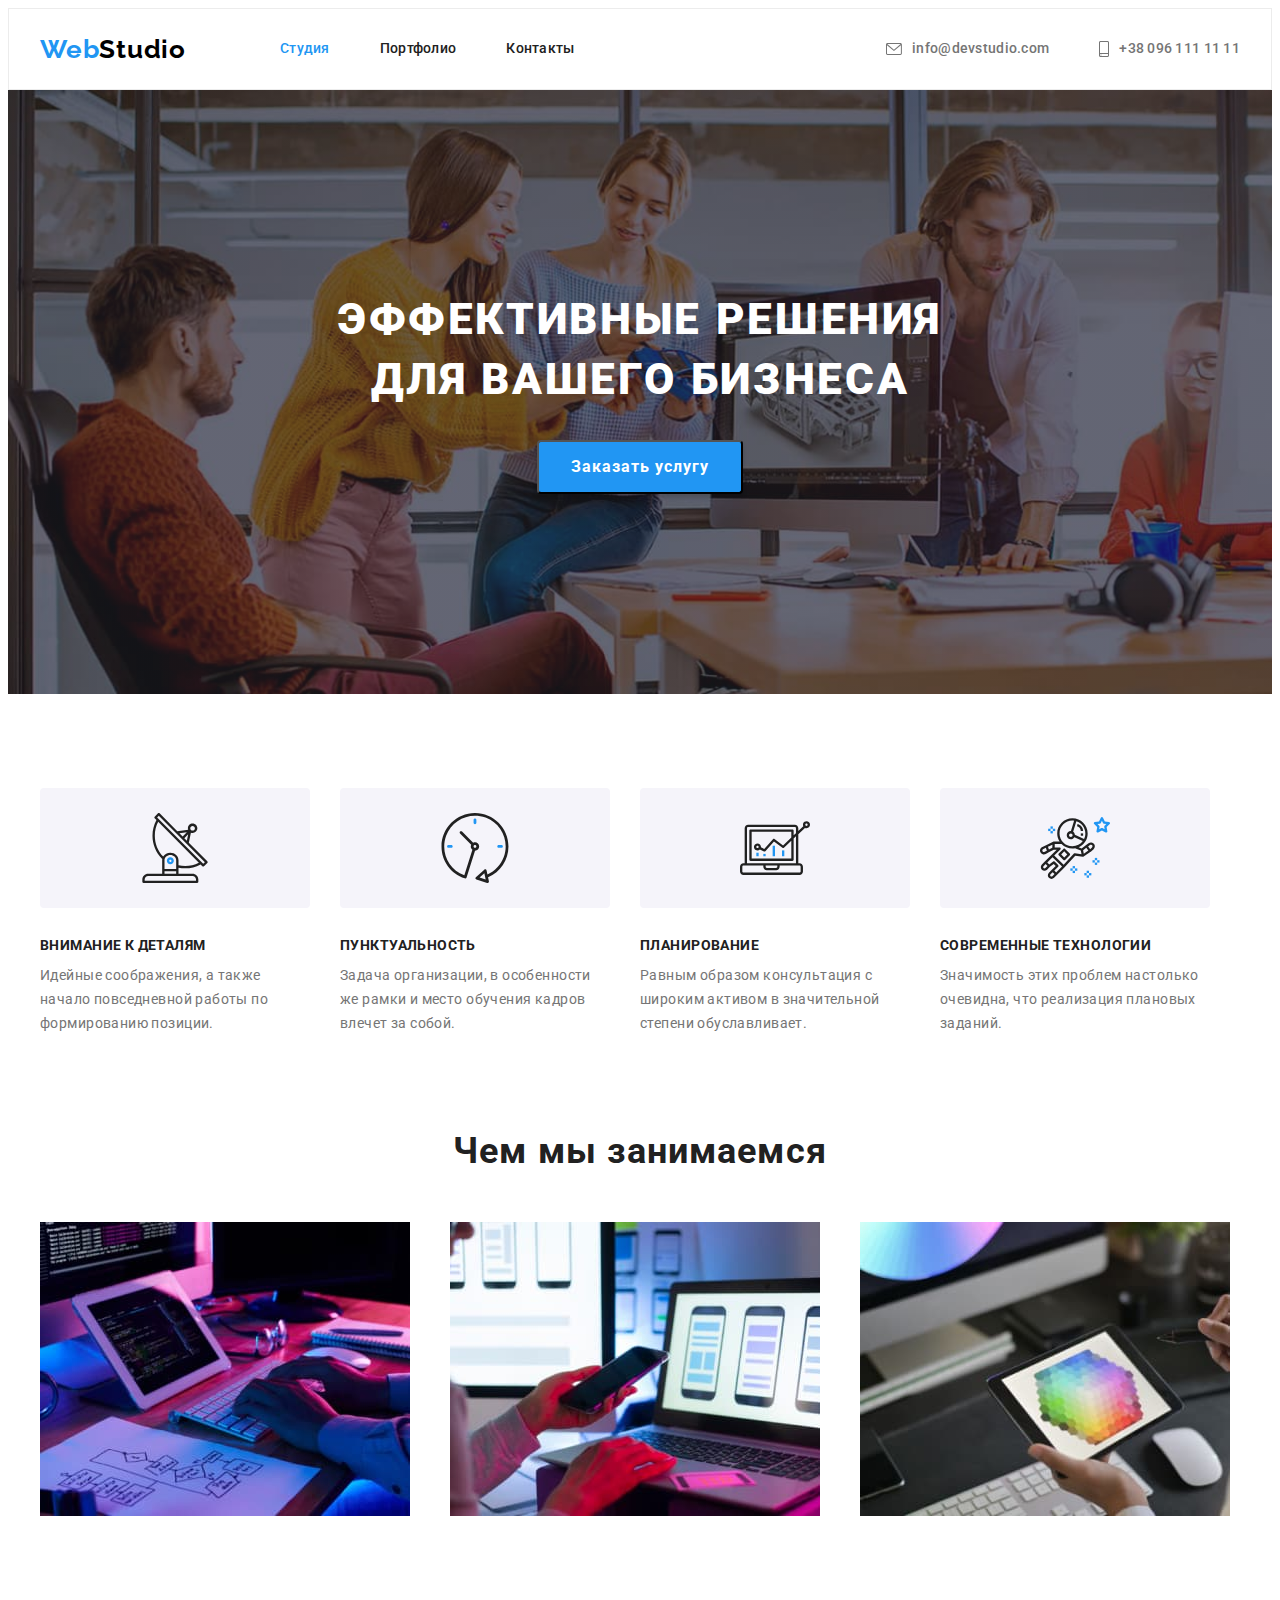
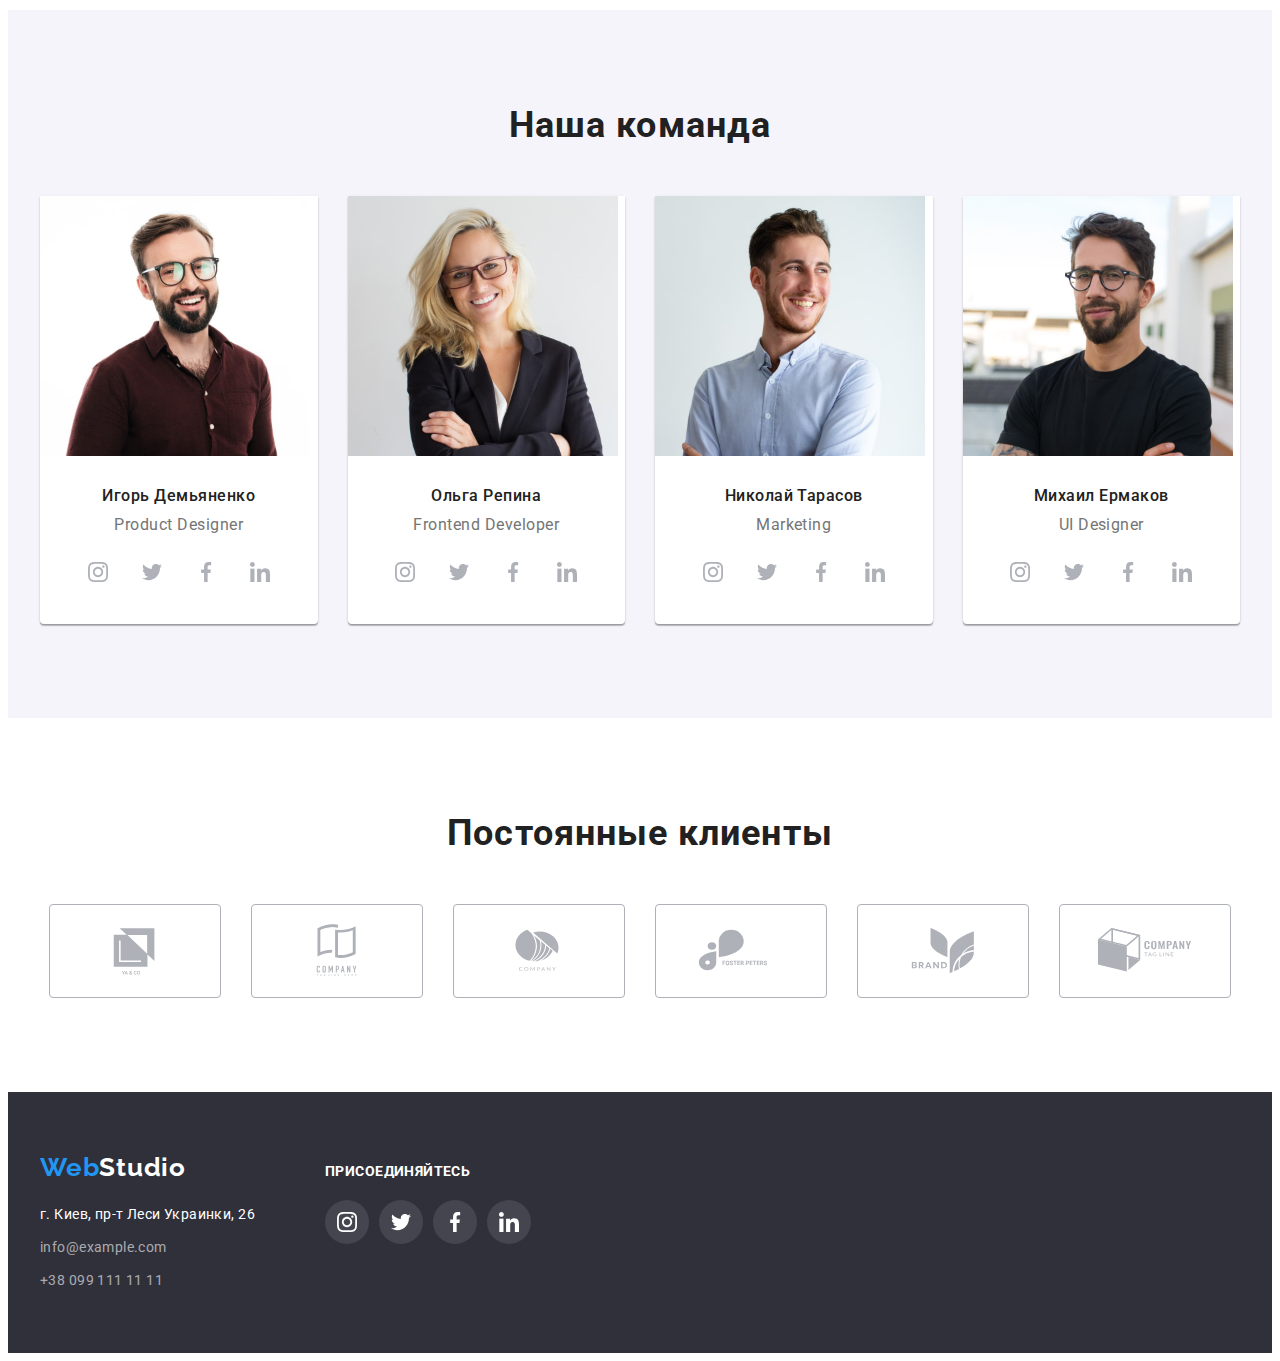
==== index.html @ 255f809b "start" ====
<!DOCTYPE html>
<html lang="ru">
    <head>
        <meta charset="UTF-8" />
        <meta http-equiv="X-UA-Compatible" content="IE=edge" />
        <meta name="viewport" content="width=device-width, initial-scale=1.0" />
        <title>Web Studio</title>
        <link rel="preconnect" href="https://fonts.googleapis.com" />
        <link rel="preconnect" href="https://fonts.gstatic.com" crossorigin />
        <link
            href="https://fonts.googleapis.com/css2?family=Raleway:wght@700&family=Roboto:wght@400;500;700;900&display=swap"
            rel="stylesheet"
        />
        <link
            rel="stylesheet"
            href="https://cdnjs.cloudflare.com/ajax/libs/modern-normalize/1.1.0/modern-normalize.min.css"
            integrity="sha512-wpPYUAdjBVSE4KJnH1VR1HeZfpl1ub8YT/NKx4PuQ5NmX2tKuGu6U/JRp5y+Y8XG2tV+wKQpNHVUX03MfMFn9Q=="
            crossorigin="anonymous"
            referrerpolicy="no-referrer"
        />
        <link rel="stylesheet" href="./css/styles.css" />
    </head>
    <body>
        <header class="header-page">
            <div class="container header-container">
                <a class="logo logo-header link" href="" lang="en"
                    ><span class="logo logo-accent">Web</span>Studio</a
                >
                <nav class="navigation">
                    <ul class="nav-list list">
                        <li class="nav-item">
                            <a class="nav-link current link" href="">Студия</a>
                        </li>
                        <li class="nav-item">
                            <a class="nav-link link" href="./portfolio.html">Портфолио</a>
                        </li>
                        <li class="nav-item"><a class="nav-link link" href="">Контакты</a></li>
                    </ul>
                </nav>
                <ul class="tel-mail list">
                    <li class="tel-mail-item">
                        <a class="tel-mail-link link" href="mailto:info@devstudio.com">
                            <svg class="tel-mail-icon" width="16" height="12">
                                <use href="./images/icons/sprite.svg#email"></use>
                            </svg>
                            info@devstudio.com
                        </a>
                    </li>
                    <li class="tel-mail-item">
                        <a class="tel-mail-link link" href="tel:+380961111111">
                            <svg class="tel-mail-icon" width="10" height="16">
                                <use href="./images/icons/sprite.svg#phone"></use>
                            </svg>
                            +38 096 111 11 11</a
                        >
                    </li>
                </ul>
            </div>
        </header>
        <main>
            <section class="hero">
                <div class="container">
                    <h1 class="hero-title">
                        Эффективные решения <br />
                        для вашего бизнеса
                    </h1>
                    <button class="hero-btn" type="button">Заказать услугу</button>
                </div>
            </section>
            <section class="benefits">
                <div class="container">
                    <h2 class="benefits-title visually-hidden">Наши преимущества</h2>
                    <ul class="benefits-list list">
                        <li class="benefits-item">
                            <div class="benefits-wrap">
                                <svg class="benefits-icon" width="70" height="70">
                                    <use href="./images/icons/sprite.svg#antenna"></use>
                                </svg>
                            </div>
                            <h3 class="benefits-subtitle">Внимание к деталям</h3>
                            <p class="benefits-text">
                                Идейные соображения, а также начало повседневной работы по
                                формированию позиции.
                            </p>
                        </li>
                        <li class="benefits-item">
                            <div class="benefits-wrap">
                                <svg class="benefits-icon" width="70" height="70">
                                    <use href="./images/icons/sprite.svg#clock"></use>
                                </svg>
                            </div>
                            <h3 class="benefits-subtitle">Пунктуальность</h3>
                            <p class="benefits-text">
                                Задача организации, в особенности же рамки и место обучения кадров
                                влечет за собой.
                            </p>
                        </li>
                        <li class="benefits-item">
                            <div class="benefits-wrap">
                                <svg class="benefits-icon" width="70" height="70">
                                    <use href="./images/icons/sprite.svg#diagram"></use>
                                </svg>
                            </div>
                            <h3 class="benefits-subtitle">Планирование</h3>
                            <p class="benefits-text">
                                Равным образом консультация с широким активом в значительной степени
                                обуславливает.
                            </p>
                        </li>
                        <li class="benefits-item">
                            <div class="benefits-wrap">
                                <svg class="benefits-icon" width="70" height="70">
                                    <use href="./images/icons/sprite.svg#astronaut"></use>
                                </svg>
                            </div>
                            <h3 class="benefits-subtitle">Современные технологии</h3>
                            <p class="benefits-text">
                                Значимость этих проблем настолько очевидна, что реализация плановых
                                заданий.
                            </p>
                        </li>
                    </ul>
                </div>
            </section>
            <section class="services section">
                <div class="container">
                    <h2 class="title">Чем мы занимаемся</h2>
                    <ul class="services-list list">
                        <li class="services-item">
                            <img
                                class="services-img"
                                src="./images/main-page/what-we-do-1.jpg"
                                alt="ввод текста на клавиатуре"
                                width="370"
                                height="294"
                            />
                        </li>
                        <li class="services-item">
                            <img
                                class="services-img"
                                src="./images/main-page/what-we-do-2.jpg"
                                alt="ноутбук и мобильный телефон"
                                width="370"
                                height="294"
                            />
                        </li>
                        <li class="services-item">
                            <img
                                class="services-img"
                                src="./images/main-page/what-we-do-3.jpg"
                                alt="цветовая палитра на планшете"
                                width="370"
                                height="294"
                            />
                        </li>
                    </ul>
                </div>
            </section>
            <section class="team section">
                <div class="container">
                    <h2 class="title">Наша команда</h2>
                    <ul class="team-list list">
                        <li class="team-item">
                            <img
                                class="team-img"
                                src="./images/main-page/team-i-demjanenko.jpg"
                                alt="Игорь Демьяненко"
                                width="270"
                                height="260"
                            />
                            <div class="team-wrap">
                                <h3 class="team-title">Игорь Демьяненко</h3>
                                <p class="team-text" lang="en">Product Designer</p>
                                <ul class="social-list list">
                                    <li class="social-item">
                                        <a class="social-link" href="">
                                            <svg class="social-icon" width="20" height="20">
                                                <use
                                                    href="./images/icons/sprite.svg#instagram"
                                                ></use>
                                            </svg>
                                        </a>
                                    </li>
                                    <li class="social-item">
                                        <a class="social-link" href="">
                                            <svg class="social-icon" width="20" height="20">
                                                <use href="./images/icons/sprite.svg#twitter"></use>
                                            </svg>
                                        </a>
                                    </li>
                                    <li class="social-item">
                                        <a class="social-link" href="">
                                            <svg class="social-icon" width="20" height="20">
                                                <use
                                                    href="./images/icons/sprite.svg#facebook"
                                                ></use>
                                            </svg>
                                        </a>
                                    </li>
                                    <li class="social-item">
                                        <a class="social-link" href="">
                                            <svg class="social-icon" width="20" height="20">
                                                <use
                                                    href="./images/icons/sprite.svg#linkedin"
                                                ></use>
                                            </svg>
                                        </a>
                                    </li>
                                </ul>
                            </div>
                        </li>
                        <li class="team-item">
                            <img
                                class="team-img"
                                src="./images/main-page/team-o-repina.jpg"
                                alt="Ольга Репина"
                                width="270"
                                height="260"
                            />
                            <div class="team-wrap">
                                <h3 class="team-title">Ольга Репина</h3>
                                <p class="team-text" lang="en">Frontend Developer</p>
                                <ul class="social-list list">
                                    <li class="social-item">
                                        <a class="social-link" href="">
                                            <svg class="social-icon" width="20" height="20">
                                                <use
                                                    href="./images/icons/sprite.svg#instagram"
                                                ></use>
                                            </svg>
                                        </a>
                                    </li>
                                    <li class="social-item">
                                        <a class="social-link" href="">
                                            <svg class="social-icon" width="20" height="20">
                                                <use href="./images/icons/sprite.svg#twitter"></use>
                                            </svg>
                                        </a>
                                    </li>
                                    <li class="social-item">
                                        <a class="social-link" href="">
                                            <svg class="social-icon" width="20" height="20">
                                                <use
                                                    href="./images/icons/sprite.svg#facebook"
                                                ></use>
                                            </svg>
                                        </a>
                                    </li>
                                    <li class="social-item">
                                        <a class="social-link" href="">
                                            <svg class="social-icon" width="20" height="20">
                                                <use
                                                    href="./images/icons/sprite.svg#linkedin"
                                                ></use>
                                            </svg>
                                        </a>
                                    </li>
                                </ul>
                            </div>
                        </li>
                        <li class="team-item">
                            <img
                                class="team-img"
                                src="./images/main-page/team-n-tarasov.jpg"
                                alt="Николай Тарасов"
                                width="270"
                                height="260"
                            />
                            <div class="team-wrap">
                                <h3 class="team-title">Николай Тарасов</h3>
                                <p class="team-text" lang="en">Marketing</p>
                                <ul class="social-list list">
                                    <li class="social-item">
                                        <a class="social-link" href="">
                                            <svg class="social-icon" width="20" height="20">
                                                <use
                                                    href="./images/icons/sprite.svg#instagram"
                                                ></use>
                                            </svg>
                                        </a>
                                    </li>
                                    <li class="social-item">
                                        <a class="social-link" href="">
                                            <svg class="social-icon" width="20" height="20">
                                                <use href="./images/icons/sprite.svg#twitter"></use>
                                            </svg>
                                        </a>
                                    </li>
                                    <li class="social-item">
                                        <a class="social-link" href="">
                                            <svg class="social-icon" width="20" height="20">
                                                <use
                                                    href="./images/icons/sprite.svg#facebook"
                                                ></use>
                                            </svg>
                                        </a>
                                    </li>
                                    <li class="social-item">
                                        <a class="social-link" href="">
                                            <svg class="social-icon" width="20" height="20">
                                                <use
                                                    href="./images/icons/sprite.svg#linkedin"
                                                ></use>
                                            </svg>
                                        </a>
                                    </li>
                                </ul>
                            </div>
                        </li>
                        <li class="team-item">
                            <img
                                class="team-img"
                                src="./images/main-page/team-m-ermakov.jpg"
                                alt="Михаил Ермаков"
                                width="270"
                                height="260"
                            />
                            <div class="team-wrap">
                                <h3 class="team-title">Михаил Ермаков</h3>
                                <p class="team-text" lang="en">UI Designer</p>
                                <ul class="social-list list">
                                    <li class="social-item">
                                        <a class="social-link" href="">
                                            <svg class="social-icon" width="20" height="20">
                                                <use
                                                    href="./images/icons/sprite.svg#instagram"
                                                ></use>
                                            </svg>
                                        </a>
                                    </li>
                                    <li class="social-item">
                                        <a class="social-link" href="">
                                            <svg class="social-icon" width="20" height="20">
                                                <use href="./images/icons/sprite.svg#twitter"></use>
                                            </svg>
                                        </a>
                                    </li>
                                    <li class="social-item">
                                        <a class="social-link" href="">
                                            <svg class="social-icon" width="20" height="20">
                                                <use
                                                    href="./images/icons/sprite.svg#facebook"
                                                ></use>
                                            </svg>
                                        </a>
                                    </li>
                                    <li class="social-item">
                                        <a class="social-link" href="">
                                            <svg class="social-icon" width="20" height="20">
                                                <use
                                                    href="./images/icons/sprite.svg#linkedin"
                                                ></use>
                                            </svg>
                                        </a>
                                    </li>
                                </ul>
                            </div>
                        </li>
                    </ul>
                </div>
            </section>
            <section class="clients section">
                <div class="container">
                    <h2 class="title">Постоянные клиенты</h2>
                    <ul class="clients-list list">
                        <li class="clients-item">
                            <a class="clients-link link" href="">
                                <svg class="clients-icon" width="106" height="60">
                                    <use href="./images/icons/sprite.svg#client-1"></use>
                                </svg>
                            </a>
                        </li>
                        <li class="clients-item">
                            <a class="clients-link" href="">
                                <svg class="clients-icon" width="106" height="60">
                                    <use href="./images/icons/sprite.svg#client-2"></use>
                                </svg>
                            </a>
                        </li>
                        <li class="clients-item">
                            <a class="clients-link" href="">
                                <svg class="clients-icon" width="106" height="60">
                                    <use href="./images/icons/sprite.svg#client-3"></use>
                                </svg>
                            </a>
                        </li>
                        <li class="clients-item">
                            <a class="clients-link" href="">
                                <svg class="clients-icon" width="106" height="60">
                                    <use href="./images/icons/sprite.svg#client-4"></use>
                                </svg>
                            </a>
                        </li>
                        <li class="clients-item">
                            <a class="clients-link" href="">
                                <svg class="clients-icon" width="106" height="60">
                                    <use href="./images/icons/sprite.svg#client-5"></use>
                                </svg>
                            </a>
                        </li>
                        <li class="clients-item">
                            <a class="clients-link" href="">
                                <svg class="clients-icon" width="106" height="60">
                                    <use href="./images/icons/sprite.svg#client-6"></use>
                                </svg>
                            </a>
                        </li>
                    </ul>
                </div>
            </section>
        </main>
        <footer class="footer-page">
            <div class="container">
                <div class="logo-contacts-social">
                    <div class="logo-contacts">
                        <a class="logo logo-footer link" href="" lang="en"
                            ><span class="logo logo-accent">Web</span>Studio</a
                        >
                        <address>
                            <ul class="contacts list">
                                <li class="contacts-list">
                                    <a
                                        class="address-link link"
                                        href="https://goo.gl/maps/MPuqqHir5dcLgvQc8"
                                        target="_blank"
                                        rel="noopener noreferrer"
                                        >г. Киев, пр-т Леси Украинки, 26</a
                                    >
                                </li>
                                <li class="contacts-list">
                                    <a class="contacts-link link" href="mailto:info@example.com"
                                        >info@example.com</a
                                    >
                                </li>
                                <li class="contacts-list">
                                    <a class="contacts-link link" href="tel:+380991111111"
                                        >+38 099 111 11 11</a
                                    >
                                </li>
                            </ul>
                        </address>
                    </div>
                    <div class="social">
                        <h2 class="social-title">присоединяйтесь</h2>
                        <ul class="social-list list">
                            <li class="social-item">
                                <a class="social-link-dark" href="">
                                    <svg class="social-icon-dark" width="20" height="20">
                                        <use href="./images/icons/sprite.svg#instagram"></use>
                                    </svg>
                                </a>
                            </li>
                            <li class="social-item">
                                <a class="social-link-dark" href="">
                                    <svg class="social-icon-dark" width="20" height="20">
                                        <use href="./images/icons/sprite.svg#twitter"></use>
                                    </svg>
                                </a>
                            </li>
                            <li class="social-item">
                                <a class="social-link-dark" href="">
                                    <svg class="social-icon-dark" width="20" height="20">
                                        <use href="./images/icons/sprite.svg#facebook"></use>
                                    </svg>
                                </a>
                            </li>
                            <li class="social-item">
                                <a class="social-link-dark" href="">
                                    <svg class="social-icon-dark" width="20" height="20">
                                        <use href="./images/icons/sprite.svg#linkedin"></use>
                                    </svg>
                                </a>
                            </li>
                        </ul>
                    </div>
                </div>
            </div>
        </footer>
    </body>
</html>
---- css/styles.css ----
/* second font-family: Raleway 700*/
/* main font-family: Roboto 400 500 700 900*/

/* main color black: #212121; */
/* color white: #FFFFFF; */
/* second color grey: #757575; */
/* accent color blue: #2196F3; */
/* accent color dark blue: #188ce8; */

/* first bg-color white: #FFFFFF; */
/* second bg-color grey: #F5F4FA; */
/* third bg-color dark: #2F303A; */

:root {
    --primary-font-family: 'Roboto', sans-serif;
    --secondary-font-family: 'Raleway', sans-serif;
    --primary-text-color-theme-light: #212121;
    --secondary-text-color-theme-light: #757575;
    --primary-text-color-theme-dark: #ffffff;
    --primary-accent-color: #2196f3;
    --secondary-accent-color: #188ce8;
    --primary-background-color: #ffffff;
    --secondary-background-color-dark: #2f303a;
    --secondary-background-color-light: #f5f4fa;
}

body {
    font-family: var(--primary-font-family);
    color: var(--primary-text-color-theme-light);
    background-color: var(--primary-background-color);
}

/* ========= START RESET ========= */
h1,
h2,
h3,
h4,
h5,
h6,
p {
    margin-top: 0;
    margin-bottom: 0;
}

ul,
ol {
    margin-top: 0;
    margin-bottom: 0;
    padding-left: 0;
}

img {
    display: block;
    max-width: 100%;
    height: auto;
}

.list {
    list-style: none;
}

.link {
    text-decoration: none;
}
/* ========= END RESET ========= */

.section {
    padding-top: 94px;
    padding-bottom: 94px;
}

.container {
    width: 1200px;
    padding-left: 15px;
    padding-right: 15px;
    margin-left: auto;
    margin-right: auto;
}

/* ========= START COMPONENTS ========= */
.title {
    margin-bottom: 50px;
    font-weight: 700;
    font-size: 36px;
    line-height: 1.17;
    text-align: center;
    letter-spacing: 0.03em;
}

.visually-hidden {
    position: absolute;
    width: 1px;
    height: 1px;
    margin: -1px;
    border: 0;
    padding: 0;
    white-space: nowrap;
    clip-path: inset(100%);
    clip: rect(0000);
    overflow: hidden;
}

.logo {
    font-family: var(--secondary-font-family);
    font-weight: 700;
    font-size: 26px;
    line-height: 1.19;
    letter-spacing: 0.03em;
}

.nav-link:hover,
.nav-link:focus,
.tel-mail-link:hover,
.tel-mail-link:focus,
.address-link:hover,
.address-link:focus,
.contacts-link:hover,
.contacts-link:focus {
    color: var(--primary-accent-color);
}

.filter-projects-btn:hover,
.filter-projects-btn:focus {
    background-color: var(--primary-accent-color);
    color: var(--primary-text-color-theme-dark);
    box-shadow: 0px 3px 1px rgba(0, 0, 0, 0.1), 0px 1px 2px rgba(0, 0, 0, 0.08),
        0px 2px 2px rgba(0, 0, 0, 0.12);
}

.hero-btn:hover,
.hero-btn:focus {
    background-color: var(--secondary-accent-color);
}

.tel-mail-icon {
    margin-right: 10px;
    fill: var(--secondary-text-color-theme-light);
}

.tel-mail-link:hover .tel-mail-icon,
.tel-mail-link:focus .tel-mail-icon {
    fill: var(--primary-accent-color);
}

.social-list {
    display: flex;
    justify-content: center;
}

.social-link {
    display: flex;
    justify-content: center;
    align-items: center;
    width: 44px;
    height: 44px;
    background-color: #fff;
    border-radius: 50%;
}

.social-link-dark {
    display: flex;
    justify-content: center;
    align-items: center;
    width: 44px;
    height: 44px;
    background-color: rgba(255, 255, 255, 0.1);
    border-radius: 50%;
}

.social-item:not(:last-child) {
    margin-right: 10px;
}

.social-icon {
    fill: #afb1b8;
}

.social-icon-dark {
    fill: #fff;
}

.social-link:hover,
.social-link:focus,
.social-link-dark:hover,
.social-link-dark:focus {
    background-color: var(--primary-accent-color);
}

.social-link:hover .social-icon,
.social-link:focus .social-icon {
    fill: var(--primary-text-color-theme-dark);
}

.social-icon:hover,
.social-icon:focus {
    fill: var(--primary-accent-color);
}

/* ========= END COMPONENTS ========= */

/* ========= START LOGO ========= */
.logo-accent {
    color: var(--primary-accent-color);
}

.logo-header {
    display: block;
    padding-top: 24px;
    padding-bottom: 24px;
    margin-right: 94px;
    color: #000000;
}

.logo-footer {
    display: block;
    margin-bottom: 20px;
    color: var(--primary-text-color-theme-dark);
}
/* ========= END LOGO ========= */

/* ========= START HEADER ========= */

.header-page {
    border: 1px solid #ececec;
}

.header-container {
    display: flex;
    align-items: center;
}

.nav-list {
    display: flex;
}

.nav-list .nav-link.current {
    color: var(--primary-accent-color);
}

.nav-item:not(:last-child) {
    margin-right: 50px;
}

.nav-link {
    display: block;
    padding-top: 32px;
    padding-bottom: 32px;
    font-weight: 500;
    font-size: 14px;
    line-height: 1.14;
    letter-spacing: 0.02em;
    color: var(--primary-text-color-theme-light);
}

.tel-mail {
    display: flex;
    margin-left: auto;
}

.tel-mail-item:not(:last-child) {
    margin-right: 50px;
}

.tel-mail-link {
    display: flex;
    align-items: center;
    padding-top: 32px;
    padding-bottom: 32px;
    font-weight: 500;
    font-size: 14px;
    line-height: 1.14;
    letter-spacing: 0.02em;
    color: var(--secondary-text-color-theme-light);
}

/* ========= END HEADER ========= */

/* ========= START HERO ========= */
.hero {
    padding-top: 200px;
    padding-bottom: 200px;
    background-image: linear-gradient(rgba(47, 48, 58, 0.4), rgba(47, 48, 58, 0.4)),
        url('../images/main-page/main-img.jpg');
    background-size: cover;
    background-color: #c4c4c4;
    text-align: center;
}

.hero-title {
    margin-bottom: 30px;
    font-weight: 900;
    font-size: 44px;
    line-height: 1.36;
    letter-spacing: 0.06em;
    text-transform: uppercase;
    color: var(--primary-text-color-theme-dark);
}

.hero-btn {
    min-width: 200px;
    padding: 10px 32px;
    background: var(--primary-accent-color);
    box-shadow: 0px 4px 4px rgba(0, 0, 0, 0.15);
    border-radius: 4px;
    font-family: inherit;
    font-weight: 700;
    font-size: 16px;
    line-height: 1.88;
    letter-spacing: 0.06em;
    color: var(--primary-text-color-theme-dark);
    cursor: pointer;
}
/* ========= END HERO ========= */

/* ========= START BENEFITS ========= */

.benefits {
    padding-top: 94px;
}

.benefits-list {
    display: flex;
    flex-wrap: wrap;
}

.benefits-item {
    width: 270px;
}

.benefits-item:not(:last-child) {
    margin-right: 30px;
}

.benefits-wrap {
    display: flex;
    align-items: center;
    justify-content: center;
    width: 270px;
    height: 120px;
    margin-bottom: 30px;
    background: #f5f4fa;
    border-radius: 4px;
}

.benefits-subtitle {
    margin-bottom: 10px;
    font-weight: 700;
    font-size: 14px;
    line-height: 1.14;
    letter-spacing: 0.03em;
    text-transform: uppercase;
}

.benefits-text {
    font-weight: 400;
    font-size: 14px;
    line-height: 1.71;
    letter-spacing: 0.03em;
    color: var(--secondary-text-color-theme-light);
}
/* ========= END BENEFITS ========= */

/* ========= START SERVICES ========= */

.services-list {
    display: flex;
    flex-wrap: wrap;
}

.services-item {
    margin-bottom: 30px;
    flex-basis: calc((100% - 60px) / 3);
}

.services-item:not(:nth-child(3n)) {
    margin-right: 30px;
}

.services-item:nth-last-child(-n + 3) {
    margin-bottom: 0;
}

/* ========= END SERVICES ========= */

/* ========= START TEAM ========= */
.team {
    background-color: var(--secondary-background-color-light);
}

.team-list {
    display: flex;
    flex-wrap: wrap;
}

.team-item {
    margin-bottom: 30px;
    flex-basis: calc((100% - 90px) / 4);
    background-color: var(--primary-background-color);
    box-shadow: 0px 1px 3px rgba(0, 0, 0, 0.12), 0px 1px 1px rgba(0, 0, 0, 0.14),
        0px 2px 1px rgba(0, 0, 0, 0.2);
    border-radius: 0px 0px 4px 4px;
}

.team-item:not(:nth-child(4n)) {
    margin-right: 30px;
}

.team-item:nth-last-child(-n + 4) {
    margin-bottom: 0;
}

.team-wrap {
    padding: 30px 20px;
}

.team-title {
    margin-bottom: 10px;
    font-weight: 500;
    font-size: 16px;
    line-height: 1.19;
    text-align: center;
    letter-spacing: 0.03em;
}

.team-text {
    margin-bottom: 16px;
    font-weight: 400;
    font-size: 16px;
    line-height: 1.19;
    text-align: center;
    letter-spacing: 0.03em;
    color: var(--secondary-text-color-theme-light);
}
/* ========= END TEAM ========= */

/* ========= START CLIENTS ========= */

.clients-list {
    display: flex;
    justify-content: center;
}

.clients-item:not(:last-child) {
    margin-right: 30px;
}

.clients-icon {
    fill: #afb1b8;
}

.clients-link {
    display: flex;
    align-items: center;
    justify-content: center;
    width: 170px;
    height: 92px;
    border: 1px solid #afb1b8;
    border-radius: 4px;
    color: #afb1b8;
}

.clients-link:hover,
.clients-link:focus {
    fill: var(--primary-accent-color);
    border: 1px solid #2196f3;
}

.clients-link:hover .clients-icon,
.clients-link:focus .clients-icon {
    fill: var(--primary-accent-color);
}

/* ========= END CLIENTS ========= */

/* ========= START PROJECTS ========= */

.filter-projects {
    margin-bottom: 50px;
    display: flex;
    justify-content: center;
}

.filter-projects-item:not(:last-child) {
    margin-right: 8px;
}

.filter-projects-btn {
    padding: 6px 22px;
    font-family: inherit;
    font-weight: 500;
    font-size: 16px;
    line-height: 1.63;
    text-align: center;
    letter-spacing: 0.03em;
    color: var(--primary-text-color-theme-light);
    background: var(--secondary-background-color-light);
    border-radius: 4px;
    border-style: none;
    cursor: pointer;
}

.projects-list {
    display: flex;
    flex-wrap: wrap;
}

.projects-item {
    margin-bottom: 30px;
    flex-basis: calc((100% - 60px) / 3);
    border: 1px solid #eeeeee;
}

.projects-item:nth-last-child(-n + 3) {
    margin-bottom: 0;
}

.projects-item:not(:nth-child(3n)) {
    margin-right: 30px;
}

.projects-link {
    display: block;
}

.projects-link:hover,
.projects-link:focus {
    box-shadow: 0px 1px 1px rgba(0, 0, 0, 0.12), 0px 4px 4px rgba(0, 0, 0, 0.06),
        1px 4px 6px rgba(0, 0, 0, 0.16);
}

.projects-wrap {
    padding: 20px 24px;
}

.title-projects {
    font-weight: 700;
    font-size: 18px;
    line-height: 2;
    letter-spacing: 0.06em;
    color: var(--primary-text-color-theme-light);
}

.projects-text {
    font-weight: 400;
    font-size: 16px;
    line-height: 1.88;
    letter-spacing: 0.03em;
    color: var(--secondary-text-color-theme-light);
}
/* ========= END PROJECTS ========= */

/* ========= START FOOTER ========= */
.footer-page {
    padding-top: 60px;
    padding-bottom: 60px;
    background-color: var(--secondary-background-color-dark);
}

.logo-contacts-social {
    display: flex;
    align-items: baseline;
}

.logo-contacts {
    margin-right: 70px;
}

.address-link {
    font-style: normal;
    font-weight: 400;
    font-size: 14px;
    line-height: 1.71;
    letter-spacing: 0.03em;
    color: var(--primary-text-color-theme-dark);
}

.contacts-list:not(:last-child) {
    margin-bottom: 9px;
}

.contacts-link {
    font-style: normal;
    font-weight: 400;
    font-size: 14px;
    line-height: 1.71;
    letter-spacing: 0.03em;
    color: rgba(255, 255, 255, 0.6);
}

.social-title {
    margin-bottom: 20px;
    font-weight: 700;
    font-size: 14px;
    line-height: 1.14;
    letter-spacing: 0.03em;
    text-transform: uppercase;
    color: #ffffff;
}

/* ========= END FOOTER ========= */
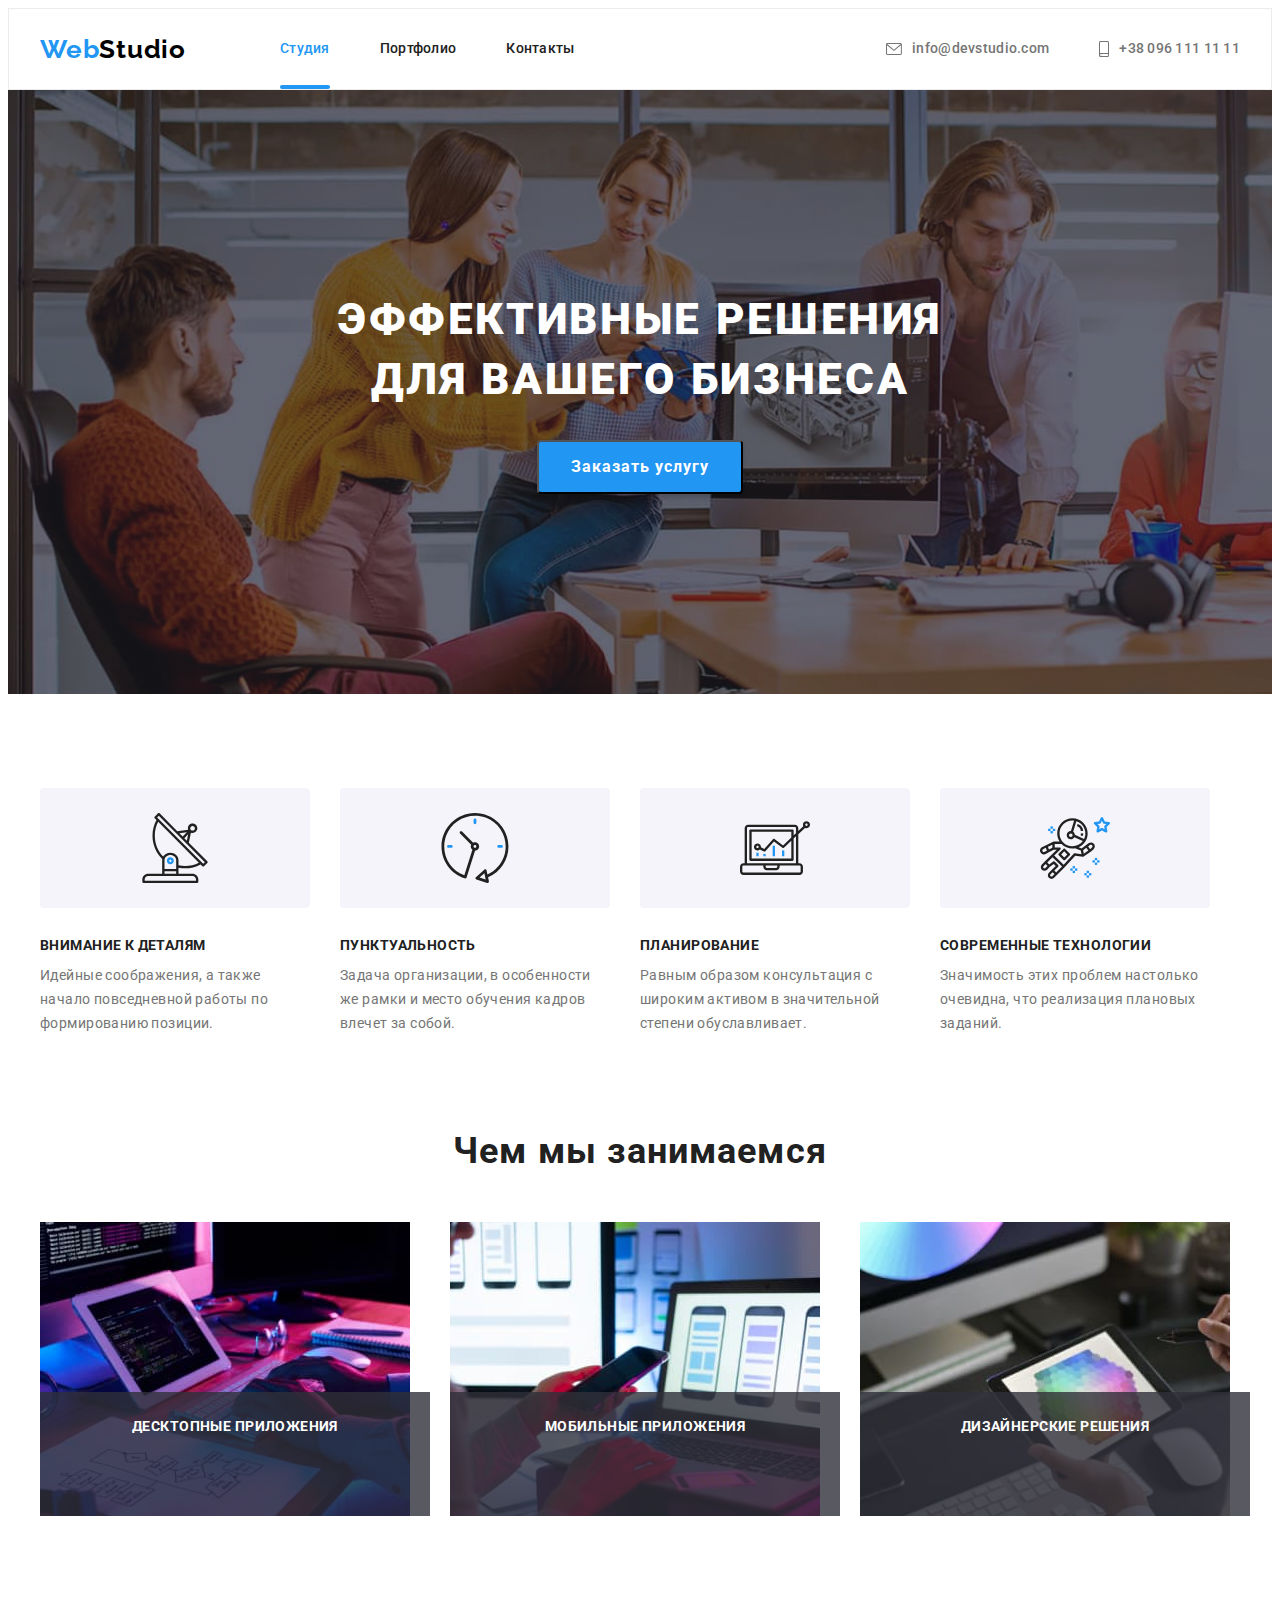
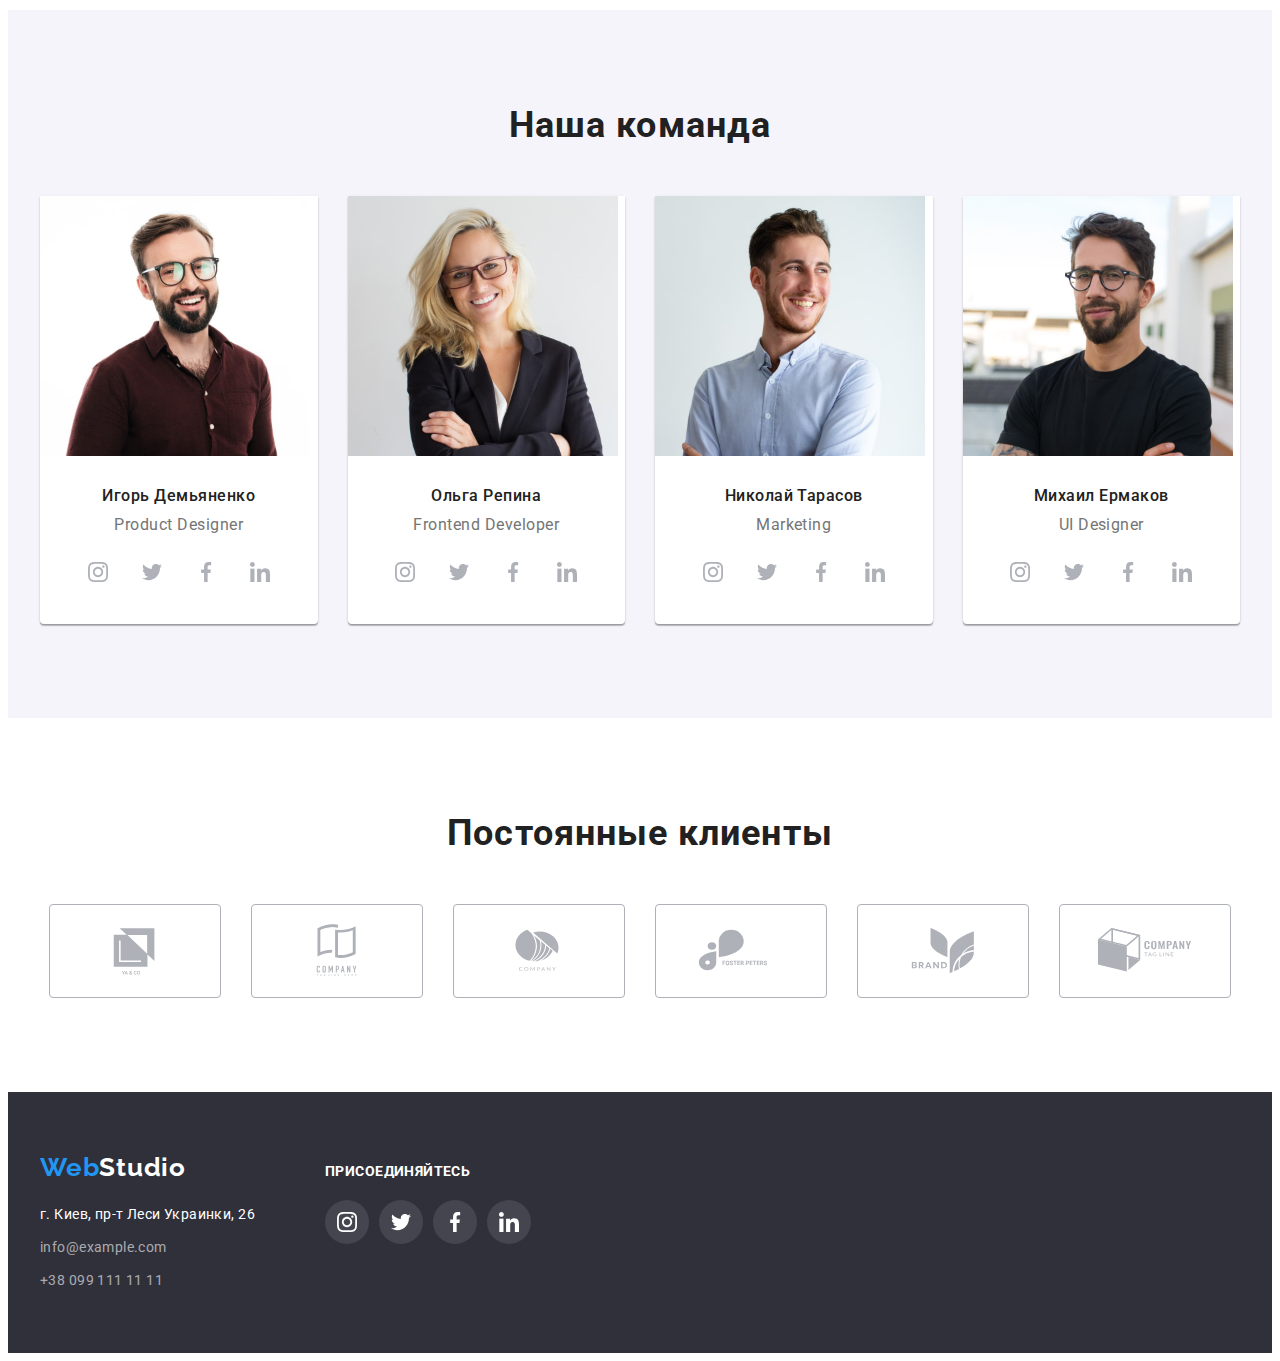
==== commit 95de4f20: "add transition, label, current::after" ====
--- a/index.html
+++ b/index.html
@@ -134,6 +134,7 @@
                                 width="370"
                                 height="294"
                             />
+                            <p class="services-label">Десктопные приложения</p>
                         </li>
                         <li class="services-item">
                             <img
@@ -143,6 +144,7 @@
                                 width="370"
                                 height="294"
                             />
+                            <p class="services-label">Мобильные приложения</p>
                         </li>
                         <li class="services-item">
                             <img
@@ -152,6 +154,7 @@
                                 width="370"
                                 height="294"
                             />
+                            <p class="services-label">Дизайнерские решения</p>
                         </li>
                     </ul>
                 </div>
--- a/css/styles.css
+++ b/css/styles.css
@@ -100,12 +100,144 @@
     overflow: hidden;
 }
 
+.social-list {
+    display: flex;
+    justify-content: center;
+}
+
+.social-link {
+    display: flex;
+    justify-content: center;
+    align-items: center;
+    width: 44px;
+    height: 44px;
+    background-color: #fff;
+    border-radius: 50%;
+
+    transition: background-color 250ms cubic-bezier(0.4, 0, 0.2, 1);
+}
+
+.social-link-dark {
+    display: flex;
+    justify-content: center;
+    align-items: center;
+    width: 44px;
+    height: 44px;
+    background-color: rgba(255, 255, 255, 0.1);
+    border-radius: 50%;
+
+    transition: background-color 250ms cubic-bezier(0.4, 0, 0.2, 1);
+}
+
+.social-item:not(:last-child) {
+    margin-right: 10px;
+}
+
+.social-icon {
+    fill: #afb1b8;
+
+    transition: fill 250ms cubic-bezier(0.4, 0, 0.2, 1);
+}
+
+.social-icon-dark {
+    fill: #fff;
+}
+
+.social-link:hover,
+.social-link:focus,
+.social-link-dark:hover,
+.social-link-dark:focus {
+    background-color: var(--primary-accent-color);
+}
+
+.social-link:hover .social-icon,
+.social-link:focus .social-icon {
+    fill: var(--primary-text-color-theme-dark);
+}
+
+.social-icon:hover,
+.social-icon:focus {
+    fill: var(--primary-accent-color);
+}
+
+/* ========= END COMPONENTS ========= */
+
+/* ========= START LOGO ========= */
+
 .logo {
     font-family: var(--secondary-font-family);
     font-weight: 700;
     font-size: 26px;
     line-height: 1.19;
     letter-spacing: 0.03em;
+}
+
+.logo-accent {
+    color: var(--primary-accent-color);
+}
+
+.logo-header {
+    display: block;
+    padding-top: 24px;
+    padding-bottom: 24px;
+    margin-right: 94px;
+    color: #000000;
+}
+
+.logo-footer {
+    display: block;
+    margin-bottom: 20px;
+    color: var(--primary-text-color-theme-dark);
+}
+/* ========= END LOGO ========= */
+
+/* ========= START HEADER ========= */
+
+.header-page {
+    border: 1px solid #ececec;
+}
+
+.header-container {
+    display: flex;
+    align-items: center;
+}
+
+.nav-list {
+    display: flex;
+}
+
+.nav-list .nav-link.current {
+    color: var(--primary-accent-color);
+}
+
+.current::after {
+    position: absolute;
+    left: 0;
+    bottom: 0;
+    content: '';
+    display: block;
+    width: 100%;
+    height: 4px;
+    background: #2196f3;
+    border-radius: 2px;
+}
+
+.nav-item:not(:last-child) {
+    margin-right: 50px;
+}
+
+.nav-link {
+    display: block;
+    position: relative;
+    padding-top: 32px;
+    padding-bottom: 32px;
+    font-weight: 500;
+    font-size: 14px;
+    line-height: 1.14;
+    letter-spacing: 0.02em;
+    color: var(--primary-text-color-theme-light);
+
+    transition: color 250ms cubic-bezier(0.4, 0, 0.2, 1);
 }
 
 .nav-link:hover,
@@ -119,139 +251,6 @@
     color: var(--primary-accent-color);
 }
 
-.filter-projects-btn:hover,
-.filter-projects-btn:focus {
-    background-color: var(--primary-accent-color);
-    color: var(--primary-text-color-theme-dark);
-    box-shadow: 0px 3px 1px rgba(0, 0, 0, 0.1), 0px 1px 2px rgba(0, 0, 0, 0.08),
-        0px 2px 2px rgba(0, 0, 0, 0.12);
-}
-
-.hero-btn:hover,
-.hero-btn:focus {
-    background-color: var(--secondary-accent-color);
-}
-
-.tel-mail-icon {
-    margin-right: 10px;
-    fill: var(--secondary-text-color-theme-light);
-}
-
-.tel-mail-link:hover .tel-mail-icon,
-.tel-mail-link:focus .tel-mail-icon {
-    fill: var(--primary-accent-color);
-}
-
-.social-list {
-    display: flex;
-    justify-content: center;
-}
-
-.social-link {
-    display: flex;
-    justify-content: center;
-    align-items: center;
-    width: 44px;
-    height: 44px;
-    background-color: #fff;
-    border-radius: 50%;
-}
-
-.social-link-dark {
-    display: flex;
-    justify-content: center;
-    align-items: center;
-    width: 44px;
-    height: 44px;
-    background-color: rgba(255, 255, 255, 0.1);
-    border-radius: 50%;
-}
-
-.social-item:not(:last-child) {
-    margin-right: 10px;
-}
-
-.social-icon {
-    fill: #afb1b8;
-}
-
-.social-icon-dark {
-    fill: #fff;
-}
-
-.social-link:hover,
-.social-link:focus,
-.social-link-dark:hover,
-.social-link-dark:focus {
-    background-color: var(--primary-accent-color);
-}
-
-.social-link:hover .social-icon,
-.social-link:focus .social-icon {
-    fill: var(--primary-text-color-theme-dark);
-}
-
-.social-icon:hover,
-.social-icon:focus {
-    fill: var(--primary-accent-color);
-}
-
-/* ========= END COMPONENTS ========= */
-
-/* ========= START LOGO ========= */
-.logo-accent {
-    color: var(--primary-accent-color);
-}
-
-.logo-header {
-    display: block;
-    padding-top: 24px;
-    padding-bottom: 24px;
-    margin-right: 94px;
-    color: #000000;
-}
-
-.logo-footer {
-    display: block;
-    margin-bottom: 20px;
-    color: var(--primary-text-color-theme-dark);
-}
-/* ========= END LOGO ========= */
-
-/* ========= START HEADER ========= */
-
-.header-page {
-    border: 1px solid #ececec;
-}
-
-.header-container {
-    display: flex;
-    align-items: center;
-}
-
-.nav-list {
-    display: flex;
-}
-
-.nav-list .nav-link.current {
-    color: var(--primary-accent-color);
-}
-
-.nav-item:not(:last-child) {
-    margin-right: 50px;
-}
-
-.nav-link {
-    display: block;
-    padding-top: 32px;
-    padding-bottom: 32px;
-    font-weight: 500;
-    font-size: 14px;
-    line-height: 1.14;
-    letter-spacing: 0.02em;
-    color: var(--primary-text-color-theme-light);
-}
-
 .tel-mail {
     display: flex;
     margin-left: auto;
@@ -271,6 +270,20 @@
     line-height: 1.14;
     letter-spacing: 0.02em;
     color: var(--secondary-text-color-theme-light);
+
+    transition: color 250ms cubic-bezier(0.4, 0, 0.2, 1);
+}
+
+.tel-mail-icon {
+    margin-right: 10px;
+    fill: var(--secondary-text-color-theme-light);
+
+    transition: fill 250ms cubic-bezier(0.4, 0, 0.2, 1);
+}
+
+.tel-mail-link:hover .tel-mail-icon,
+.tel-mail-link:focus .tel-mail-icon {
+    fill: var(--primary-accent-color);
 }
 
 /* ========= END HEADER ========= */
@@ -299,7 +312,7 @@
 .hero-btn {
     min-width: 200px;
     padding: 10px 32px;
-    background: var(--primary-accent-color);
+    background-color: var(--primary-accent-color);
     box-shadow: 0px 4px 4px rgba(0, 0, 0, 0.15);
     border-radius: 4px;
     font-family: inherit;
@@ -309,6 +322,13 @@
     letter-spacing: 0.06em;
     color: var(--primary-text-color-theme-dark);
     cursor: pointer;
+
+    transition: background-color 250ms cubic-bezier(0.4, 0, 0.2, 1);
+}
+
+.hero-btn:hover,
+.hero-btn:focus {
+    background-color: var(--secondary-accent-color);
 }
 /* ========= END HERO ========= */
 
@@ -368,6 +388,7 @@
 }
 
 .services-item {
+    position: relative;
     margin-bottom: 30px;
     flex-basis: calc((100% - 60px) / 3);
 }
@@ -378,6 +399,23 @@
 
 .services-item:nth-last-child(-n + 3) {
     margin-bottom: 0;
+}
+
+.services-label {
+    padding: 27px 10px;
+    position: absolute;
+    content: '';
+    font-weight: 700;
+    font-size: 14px;
+    text-align: center;
+    line-height: 1.14;
+    letter-spacing: 0.03em;
+    text-transform: uppercase;
+    color: #ffffff;
+    width: 370px;
+    height: 70px;
+    bottom: 0;
+    background: rgba(47, 48, 58, 0.8);
 }
 
 /* ========= END SERVICES ========= */
@@ -446,6 +484,8 @@
 
 .clients-icon {
     fill: #afb1b8;
+
+    transition: fill 250ms cubic-bezier(0.4, 0, 0.2, 1);
 }
 
 .clients-link {
@@ -457,6 +497,8 @@
     border: 1px solid #afb1b8;
     border-radius: 4px;
     color: #afb1b8;
+
+    transition: border 250ms cubic-bezier(0.4, 0, 0.2, 1);
 }
 
 .clients-link:hover,
@@ -493,10 +535,22 @@
     text-align: center;
     letter-spacing: 0.03em;
     color: var(--primary-text-color-theme-light);
-    background: var(--secondary-background-color-light);
+    background-color: var(--secondary-background-color-light);
     border-radius: 4px;
     border-style: none;
     cursor: pointer;
+    box-shadow: none;
+
+    transition: background-color 250ms cubic-bezier(0.4, 0, 0.2, 1),
+        color 250ms cubic-bezier(0.4, 0, 0.2, 1), box-shadow 250ms cubic-bezier(0.4, 0, 0.2, 1);
+}
+
+.filter-projects-btn:hover,
+.filter-projects-btn:focus {
+    background-color: var(--primary-accent-color);
+    color: var(--primary-text-color-theme-dark);
+    box-shadow: 0px 3px 1px rgba(0, 0, 0, 0.1), 0px 1px 2px rgba(0, 0, 0, 0.08),
+        0px 2px 2px rgba(0, 0, 0, 0.12);
 }
 
 .projects-list {
@@ -520,12 +574,40 @@
 
 .projects-link {
     display: block;
+    box-shadow: none;
+
+    transition: box-shadow 250ms cubic-bezier(0.4, 0, 0.2, 1);
 }
 
 .projects-link:hover,
 .projects-link:focus {
     box-shadow: 0px 1px 1px rgba(0, 0, 0, 0.12), 0px 4px 4px rgba(0, 0, 0, 0.06),
         1px 4px 6px rgba(0, 0, 0, 0.16);
+}
+
+.projects-thumb {
+    position: relative;
+}
+
+.projects-overlay {
+    position: absolute;
+    width: 370px;
+    height: 294px;
+    top: 0;
+    padding: 63px 24px;
+    background: rgba(33, 150, 243, 0.9);
+    font-weight: 400;
+    font-size: 18px;
+    line-height: 1.56;
+    letter-spacing: 0.03em;
+    color: #ffffff;
+
+    opacity: 0;
+}
+
+.projects-overlay:hover,
+.projects-overlay:focus {
+    opacity: 1;
 }
 
 .projects-wrap {
@@ -572,6 +654,8 @@
     line-height: 1.71;
     letter-spacing: 0.03em;
     color: var(--primary-text-color-theme-dark);
+
+    transition: color 250ms cubic-bezier(0.4, 0, 0.2, 1);
 }
 
 .contacts-list:not(:last-child) {
@@ -585,6 +669,8 @@
     line-height: 1.71;
     letter-spacing: 0.03em;
     color: rgba(255, 255, 255, 0.6);
+
+    transition: color 250ms cubic-bezier(0.4, 0, 0.2, 1);
 }
 
 .social-title {
